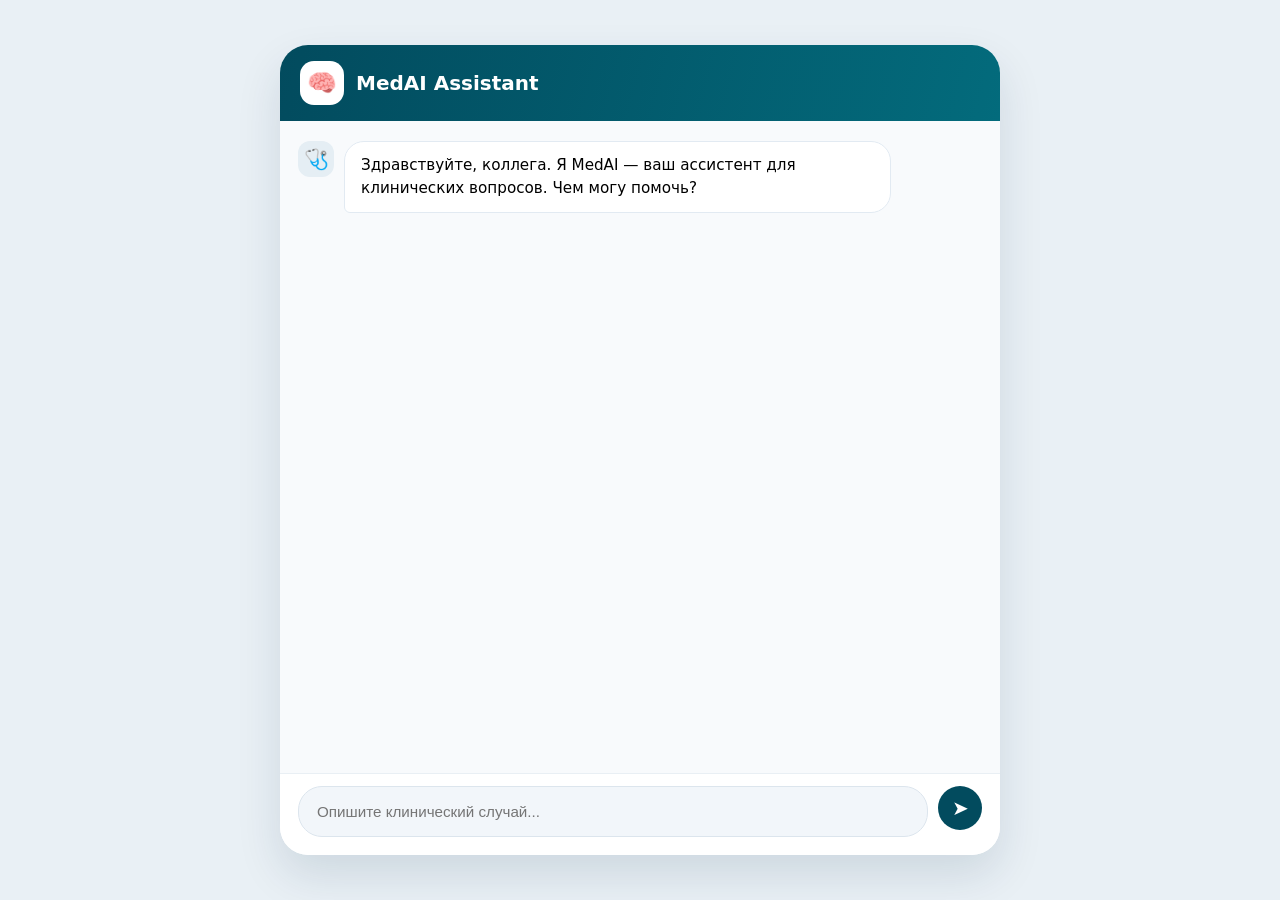
==== webui/index.html @ fefe0ebe "Интеграция всех модулей проекта в develop" ====
<!DOCTYPE html>
<html lang="ru">
<head>
    <meta charset="UTF-8">
    <meta name="viewport" content="width=device-width, initial-scale=1.0">
    <title>MedAI – ассистент врача</title>
    <link rel="stylesheet" href="style.css">
</head>
<body>
<div class="chat-wrapper">
    <div class="chat-header">
        <div class="ai-avatar">🧠</div>
        <div class="header-text">
            <h2>MedAI Assistant</h2>
        </div>
    </div>

    <div class="chat-messages" id="chatMessages">
        <div class="message assistant">
            <div class="avatar-icon">🩺</div>
            <div class="bubble">
                Здравствуйте, коллега. Я MedAI — ваш ассистент для клинических вопросов. Чем могу помочь?
            </div>
        </div>
    </div>

    <div class="chat-input-area">
        <div class="input-wrapper">
            <input type="text" id="messageInput" placeholder="Опишите клинический случай..." autocomplete="off"/>
        </div>
        <button class="send-btn" id="sendBtn">➤</button>
    </div>
</div>
<script src="script.js"></script>
</body>
</html>
---- webui/style.css ----
* { margin: 0; padding: 0; box-sizing: border-box; }
body {
    font-family: 'Segoe UI', system-ui, sans-serif;
    background: #e9f0f5;
    display: flex;
    justify-content: center;
    align-items: center;
    min-height: 100vh;
    padding: 16px;
}
.chat-wrapper {
    width: 100%;
    max-width: 720px;
    height: 90vh;
    max-height: 850px;
    background: white;
    border-radius: 28px;
    box-shadow: 0 20px 45px rgba(0,40,70,0.12);
    display: flex;
    flex-direction: column;
    overflow: hidden;
}
.chat-header {
    background: linear-gradient(105deg, #024b5e, #036b7c);
    padding: 16px 20px;
    display: flex;
    align-items: center;
    gap: 12px;
    color: white;
}
.ai-avatar {
    background: white;
    width: 44px;
    height: 44px;
    border-radius: 14px;
    display: flex;
    align-items: center;
    justify-content: center;
    font-size: 24px;
    color: #024b5e;
}
.header-text h2 {
    font-size: 1.25rem;
    font-weight: 600;
}
.chat-messages {
    flex: 1;
    overflow-y: auto;
    padding: 20px 18px;
    background: #f8fafc;
    display: flex;
    flex-direction: column;
    gap: 18px;
}
.message {
    display: flex;
    gap: 10px;
    animation: fadeInUp 0.25s;
}
.message.user { justify-content: flex-end; }
.avatar-icon {
    width: 36px;
    height: 36px;
    border-radius: 12px;
    display: flex;
    align-items: center;
    justify-content: center;
    font-size: 20px;
    background: #e5eef4;
}
.user .avatar-icon { background: #024b5e; color: white; order: 2; }
.bubble {
    max-width: 80%;
    padding: 12px 16px;
    border-radius: 20px;
    font-size: 0.95rem;
    line-height: 1.5;
}
.user .bubble { background: #024b5e; color: white; border-bottom-right-radius: 6px; }
.assistant .bubble { background: white; border: 1px solid #e2eaf2; border-bottom-left-radius: 6px; }
.chat-input-area {
    padding: 12px 18px 18px;
    background: white;
    border-top: 1px solid #e9eff4;
    display: flex;
    gap: 10px;
}
.input-wrapper {
    flex: 1;
    background: #f2f6fa;
    border-radius: 24px;
    padding: 4px 8px 4px 18px;
    border: 1px solid #dce5ed;
}
.input-wrapper input {
    width: 100%;
    border: none;
    background: transparent;
    padding: 12px 0;
    font-size: 0.95rem;
    outline: none;
}
.send-btn {
    background: #024b5e;
    border: none;
    width: 44px;
    height: 44px;
    border-radius: 50%;
    color: white;
    font-size: 20px;
    cursor: pointer;
}
.send-btn:disabled { background: #b9cdd5; cursor: not-allowed; }
@keyframes fadeInUp {
    from { opacity: 0; transform: translateY(10px); }
    to { opacity: 1; transform: translateY(0); }
}
.typing-dots span {
    width: 7px;
    height: 7px;
    background: #8ba0b0;
    border-radius: 50%;
    animation: typingBounce 1.4s infinite ease-in-out;
    display: inline-block;
    margin: 0 2px;
}
.typing-dots span:nth-child(2) { animation-delay: 0.2s; }
.typing-dots span:nth-child(3) { animation-delay: 0.4s; }
@keyframes typingBounce {
    0%,60%,100% { transform: translateY(0); }
    30% { transform: translateY(-6px); }
}
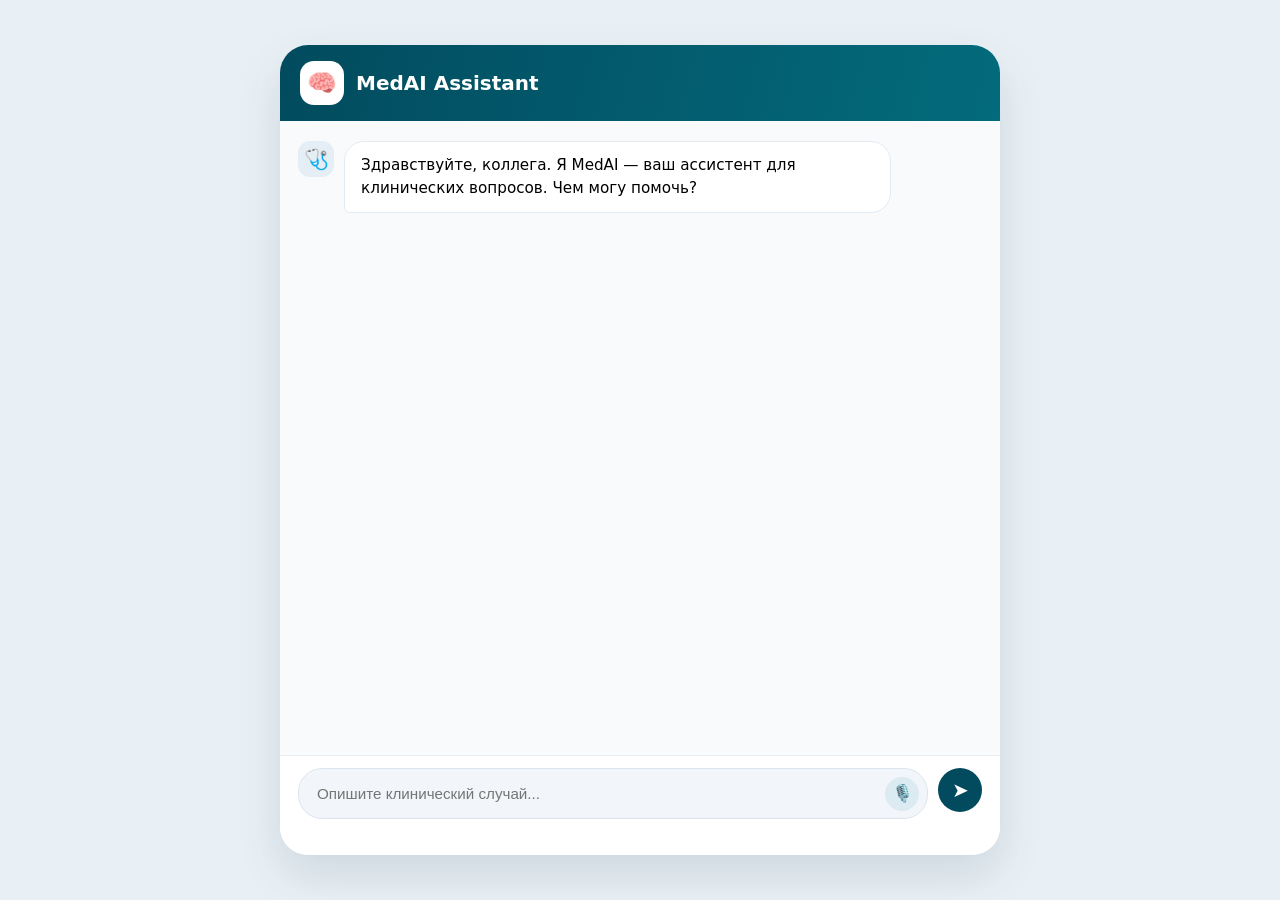
==== commit e64a425b: "Add voice input transcription" ====
--- a/webui/index.html
+++ b/webui/index.html
@@ -27,10 +27,12 @@
     <div class="chat-input-area">
         <div class="input-wrapper">
             <input type="text" id="messageInput" placeholder="Опишите клинический случай..." autocomplete="off"/>
+            <button class="voice-btn" id="voiceBtn" type="button" aria-label="Начать запись голоса" title="Начать запись">🎙️</button>
         </div>
         <button class="send-btn" id="sendBtn">➤</button>
     </div>
+    <div class="voice-status" id="voiceStatus" role="status" aria-live="polite"></div>
 </div>
 <script src="script.js"></script>
 </body>
-</html>+</html>
--- a/webui/style.css
+++ b/webui/style.css
@@ -91,6 +91,9 @@
     border-radius: 24px;
     padding: 4px 8px 4px 18px;
     border: 1px solid #dce5ed;
+    display: flex;
+    align-items: center;
+    gap: 8px;
 }
 .input-wrapper input {
     width: 100%;
@@ -100,6 +103,40 @@
     font-size: 0.95rem;
     outline: none;
 }
+.voice-btn {
+    flex: 0 0 auto;
+    width: 34px;
+    height: 34px;
+    border: none;
+    border-radius: 50%;
+    background: #dcebf1;
+    color: #024b5e;
+    font-size: 17px;
+    cursor: pointer;
+    display: flex;
+    align-items: center;
+    justify-content: center;
+}
+.voice-btn:hover { background: #c8e0e9; }
+.voice-btn.recording {
+    background: #c62828;
+    color: white;
+    animation: pulseRecord 1.2s infinite;
+}
+.voice-btn.transcribing,
+.voice-btn:disabled {
+    background: #b9cdd5;
+    color: white;
+    cursor: not-allowed;
+}
+.voice-status {
+    min-height: 18px;
+    padding: 0 24px 12px;
+    color: #546a77;
+    font-size: 0.82rem;
+    background: white;
+}
+.voice-status.error { color: #b3261e; }
 .send-btn {
     background: #024b5e;
     border: none;
@@ -129,4 +166,8 @@
 @keyframes typingBounce {
     0%,60%,100% { transform: translateY(0); }
     30% { transform: translateY(-6px); }
-}+}
+@keyframes pulseRecord {
+    0%,100% { box-shadow: 0 0 0 0 rgba(198,40,40,0.35); }
+    50% { box-shadow: 0 0 0 7px rgba(198,40,40,0); }
+}
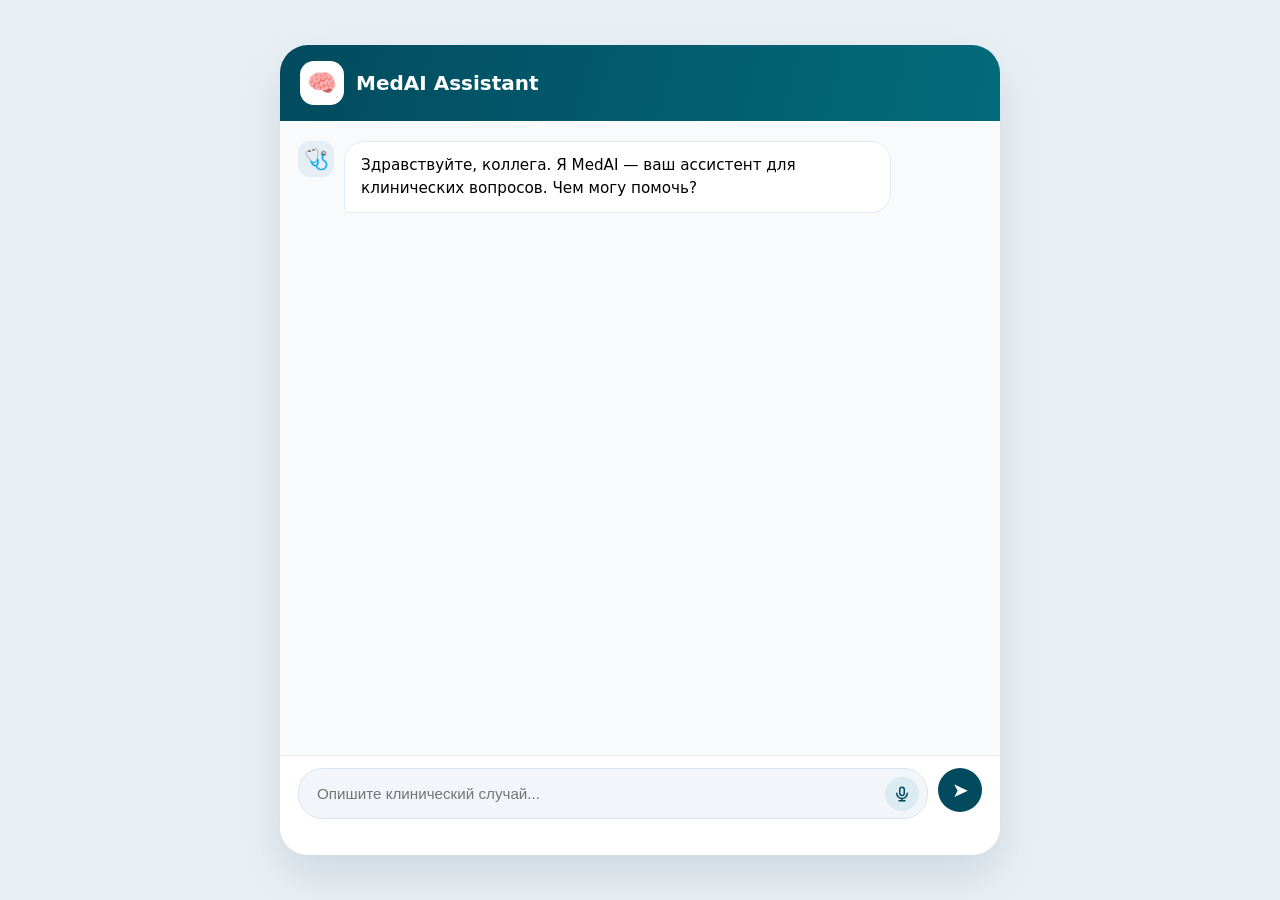
==== commit da7d8942: "voice update" ====
--- a/webui/index.html
+++ b/webui/index.html
@@ -27,7 +27,14 @@
     <div class="chat-input-area">
         <div class="input-wrapper">
             <input type="text" id="messageInput" placeholder="Опишите клинический случай..." autocomplete="off"/>
-            <button class="voice-btn" id="voiceBtn" type="button" aria-label="Начать запись голоса" title="Начать запись">🎙️</button>
+            <button class="voice-btn" id="voiceBtn" type="button" aria-label="Начать запись голоса" title="Начать запись">
+                <svg class="voice-icon" viewBox="0 0 24 24" aria-hidden="true">
+                    <path d="M12 14a3 3 0 0 0 3-3V6a3 3 0 0 0-6 0v5a3 3 0 0 0 3 3Z"></path>
+                    <path d="M19 11a7 7 0 0 1-14 0"></path>
+                    <path d="M12 18v3"></path>
+                    <path d="M8 21h8"></path>
+                </svg>
+            </button>
         </div>
         <button class="send-btn" id="sendBtn">➤</button>
     </div>
--- a/webui/style.css
+++ b/webui/style.css
@@ -117,6 +117,19 @@
     align-items: center;
     justify-content: center;
 }
+.voice-icon {
+    width: 18px;
+    height: 18px;
+    stroke: currentColor;
+    stroke-width: 2;
+    stroke-linecap: round;
+    stroke-linejoin: round;
+    fill: none;
+}
+.voice-icon-fill {
+    stroke: none;
+    fill: currentColor;
+}
 .voice-btn:hover { background: #c8e0e9; }
 .voice-btn.recording {
     background: #c62828;
